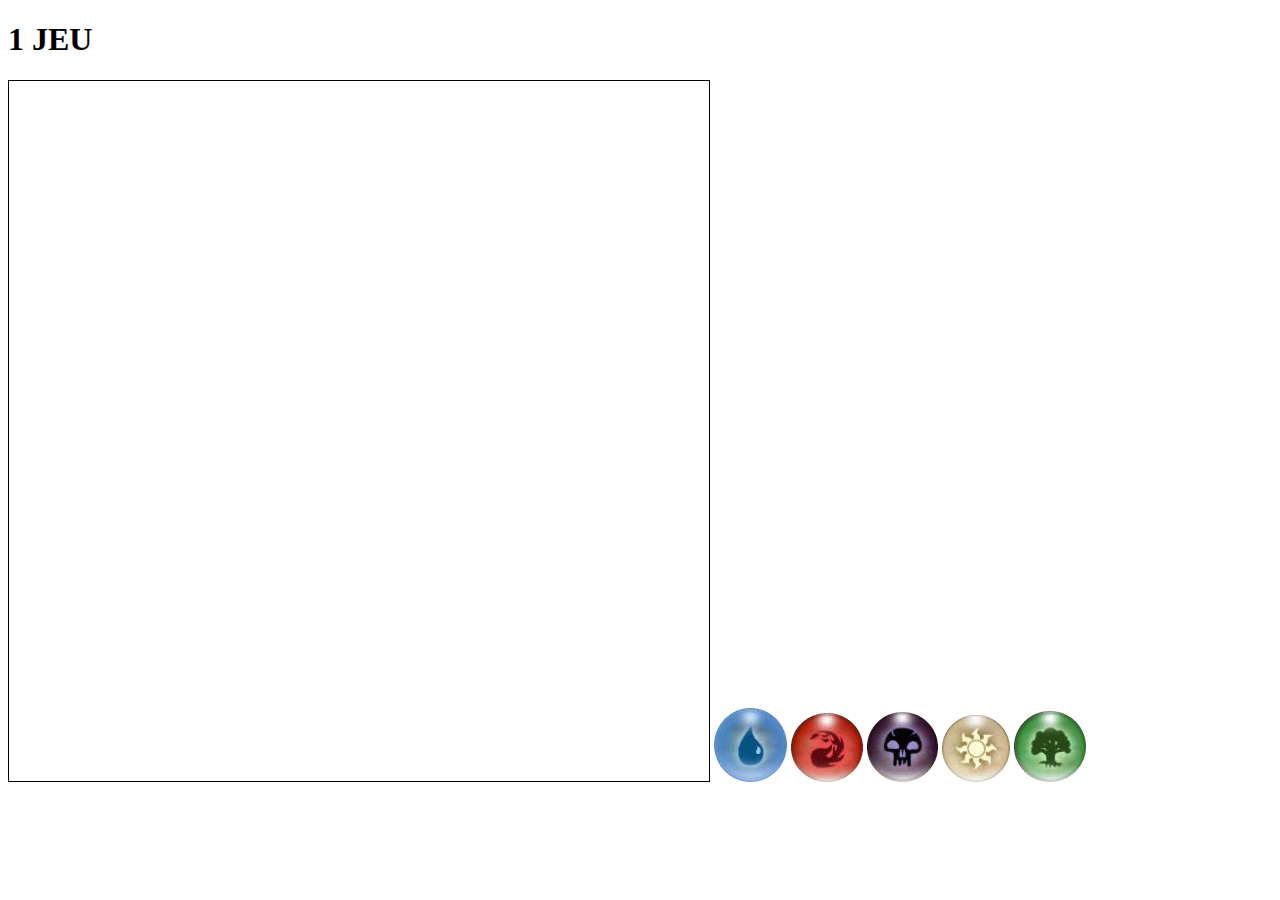
==== index.html @ 845fefe0 "Up" ====
<!DOCTYPE html>
<html lang="en">
<head>
    <link rel="stylesheet" href="style.css" />
    <script type="text/javascript"
            src="http://code.jquery.com/jquery-1.9.1.min.js"></script>
    <meta charset="UTF-8">
    <title>Projet HTML5</title>
</head>
<body>
<div>
<h1 id="jeu">1 JEU</h1>
</div>

<canvas id="viewport" height="700" width="700" style="border:1px solid #000000;"></canvas>



<img src="img/ile.png">
<img src="img/montagne.png">
<img src="img/marais.png">
<img src="img/plaine.png">
<img src="img/foret.png">

<script src="js/entitys.js"></script>
<script src="js/plateau.js"></script>
<script src="js/main.js"></script>
</body>
</html>
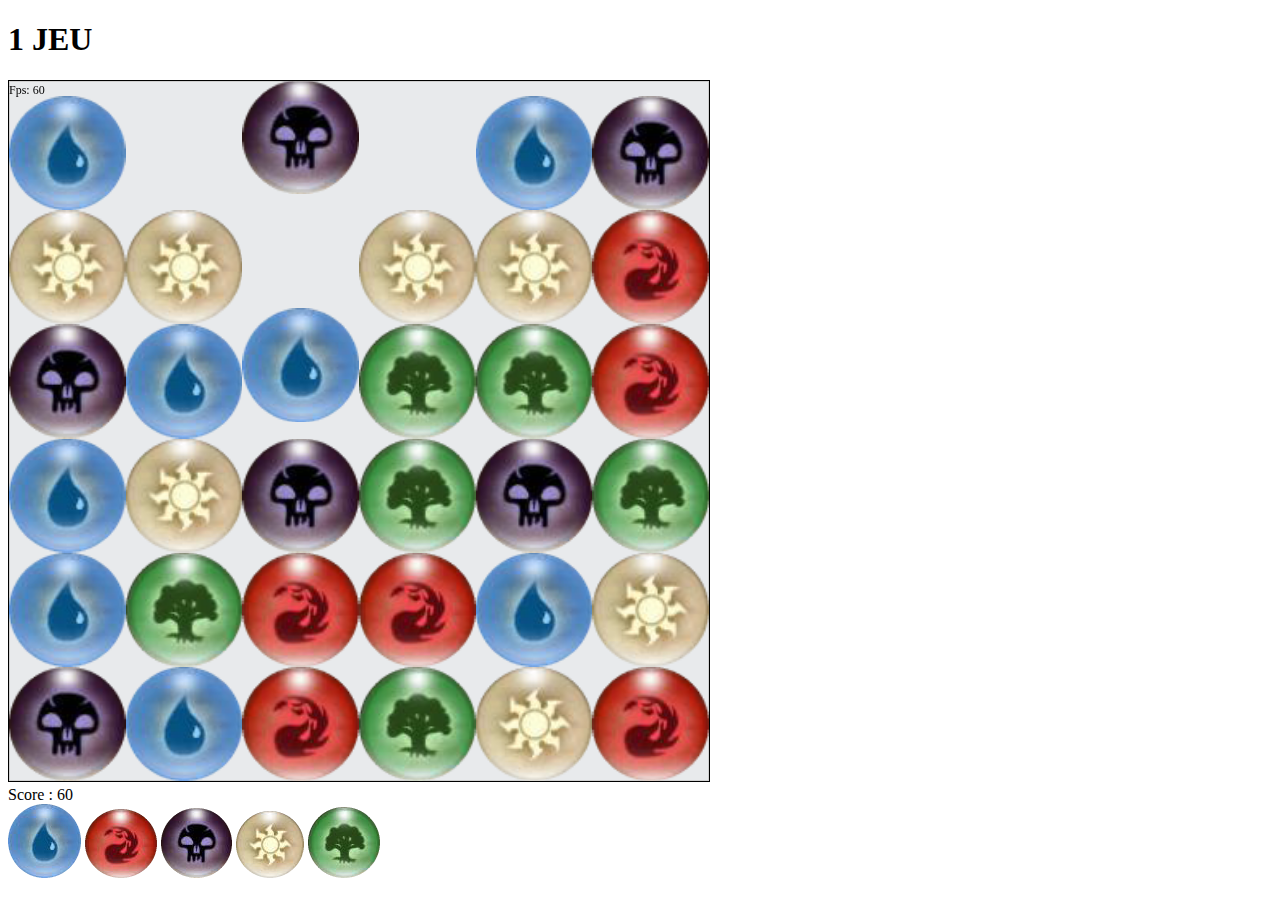
==== commit 194313dc: "up" ====
--- a/index.html
+++ b/index.html
@@ -14,7 +14,7 @@
 
 <canvas id="viewport" height="700" width="700" style="border:1px solid #000000;"></canvas>
 
-
+<div id="score">Score : 0</div>
 
 <img src="img/ile.png">
 <img src="img/montagne.png">
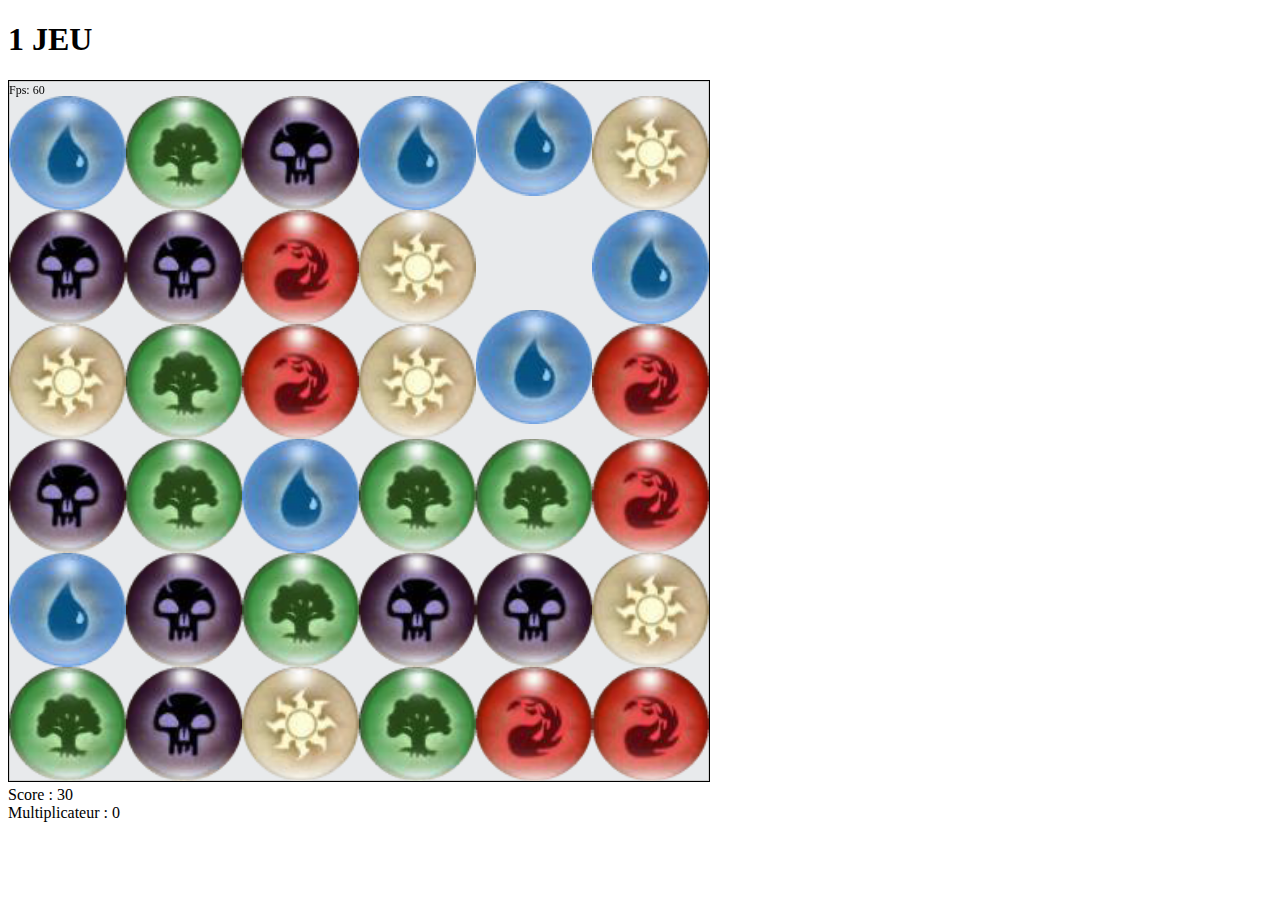
==== commit c8da7873: "UP jeu" ====
--- a/index.html
+++ b/index.html
@@ -15,12 +15,8 @@
 <canvas id="viewport" height="700" width="700" style="border:1px solid #000000;"></canvas>
 
 <div id="score">Score : 0</div>
+<div id="multiplicateur">Multiplicateur : 0</div>
 
-<img src="img/ile.png">
-<img src="img/montagne.png">
-<img src="img/marais.png">
-<img src="img/plaine.png">
-<img src="img/foret.png">
 
 <script src="js/entitys.js"></script>
 <script src="js/plateau.js"></script>
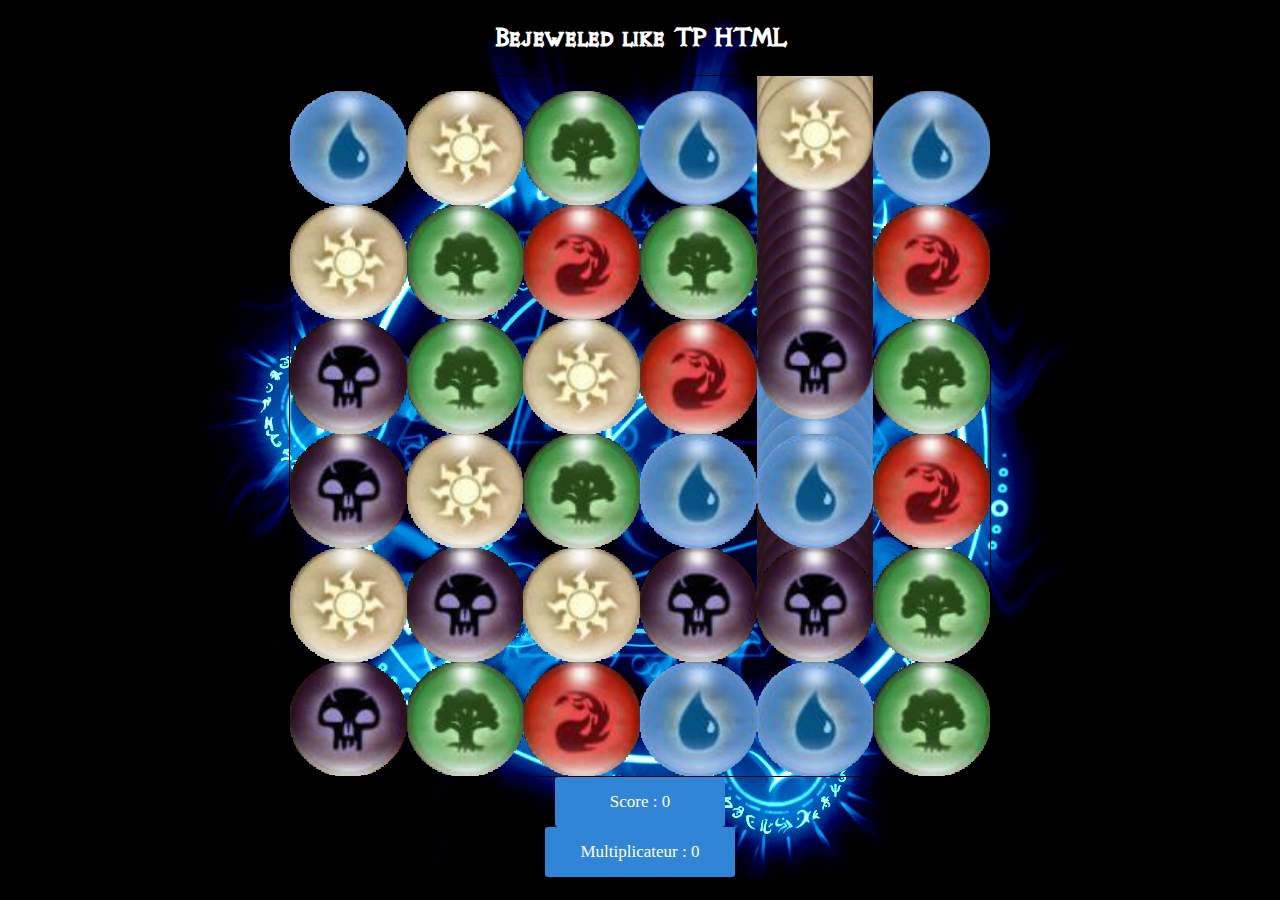
==== commit 00c42e56: "antho" ====
--- a/index.html
+++ b/index.html
@@ -8,9 +8,7 @@
     <title>Projet HTML5</title>
 </head>
 <body>
-<div>
-<h1 id="jeu">1 JEU</h1>
-</div>
+<h1 id="jeu">Bejeweled like TP HTML</h1>
 
 <canvas id="viewport" height="700" width="700" style="border:1px solid #000000;"></canvas>
 
--- a/style.css
+++ b/style.css
@@ -0,0 +1,59 @@
+@font-face {
+    font-family: epicFont;
+    src: url(knightsquest.ttf);
+}
+
+h1 {
+    font-family:epicFont;
+}
+
+body {
+    color: #ffffff;
+    background: url("img/background.jpg")no-repeat center center fixed;
+    -webkit-background-size: cover;
+    -moz-background-size: cover;
+    -o-background-size: cover;
+    background-size: cover;
+    margin:auto;
+    width:1000px;
+    text-align:center;
+}
+
+#viewport {
+    padding-left:0;
+    padding-right:0;
+    margin-left:auto;
+    margin-right:auto;
+    display:block;
+    height:700px;
+    width:700px;
+}
+
+#score {
+    background: #3085d6;
+    border: 0;
+    box-shadow: none;
+    font-size: 17px;
+    font-weight: 500;
+    border-radius: 3px;
+    padding: 15px 35px;
+    margin: 26px 5px 0;
+    width: 100px;
+    height: 20px;
+    margin:auto;
+}
+
+
+#multiplicateur {
+    background: #3085d6;
+    border: 0;
+    box-shadow: none;
+    font-size: 17px;
+    font-weight: 500;
+    border-radius: 3px;
+    padding: 15px 35px;
+    margin: 26px 5px 0;
+    width: 120px;
+    height: 20px;
+    margin:auto;
+}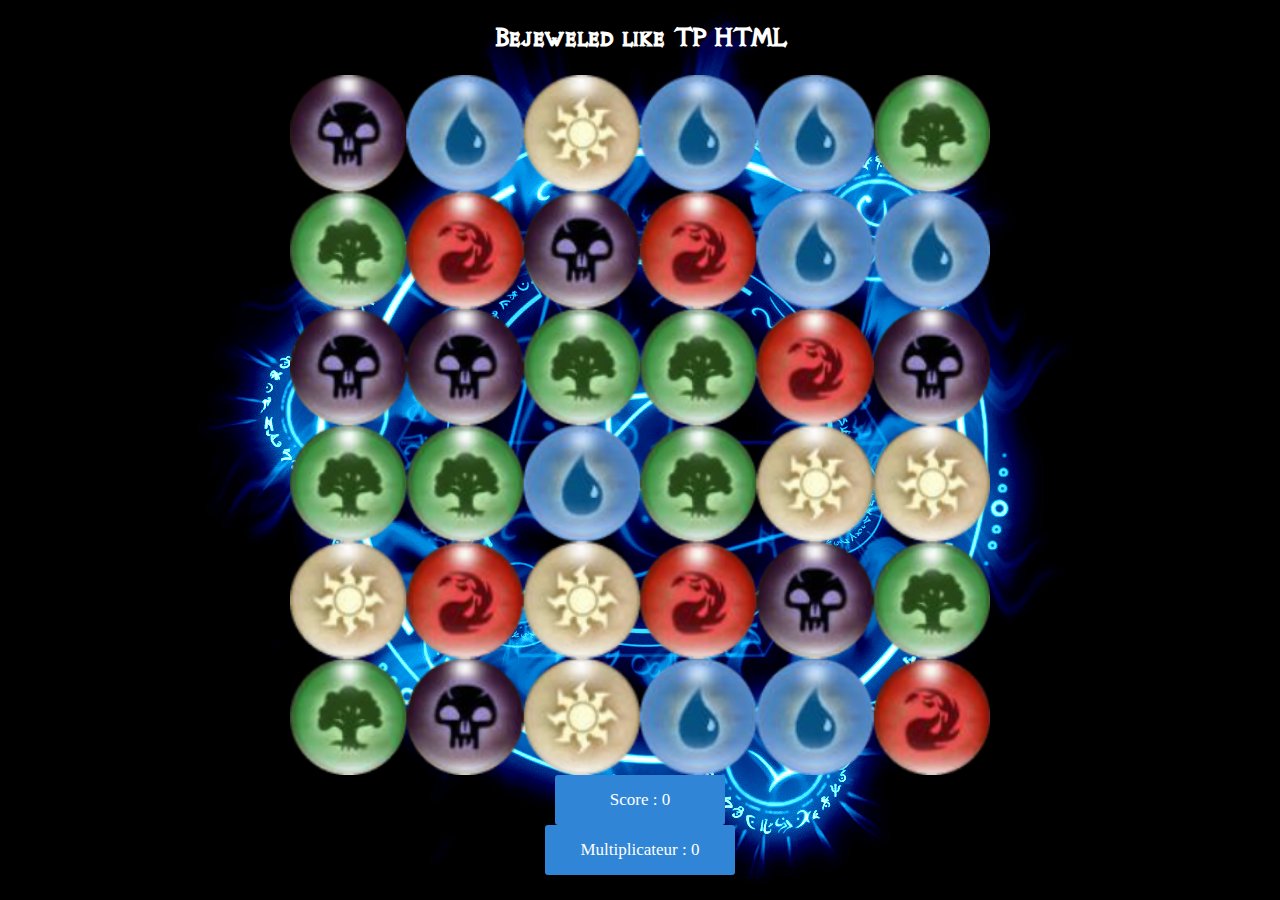
==== commit 919de2fb: "gfgvd" ====
--- a/index.html
+++ b/index.html
@@ -10,10 +10,10 @@
 <body>
 <h1 id="jeu">Bejeweled like TP HTML</h1>
 
-<canvas id="viewport" height="700" width="700" style="border:1px solid #000000;"></canvas>
+<canvas id="viewport" height="500" width="500" ></canvas>
 
-<div id="score">Score : 0</div>
-<div id="multiplicateur">Multiplicateur : 0</div>
+<div id="score">Score: 0</div>
+<div id="multiplicateur">Multiplicateur: 0</div>
 
 
 <script src="js/entitys.js"></script>
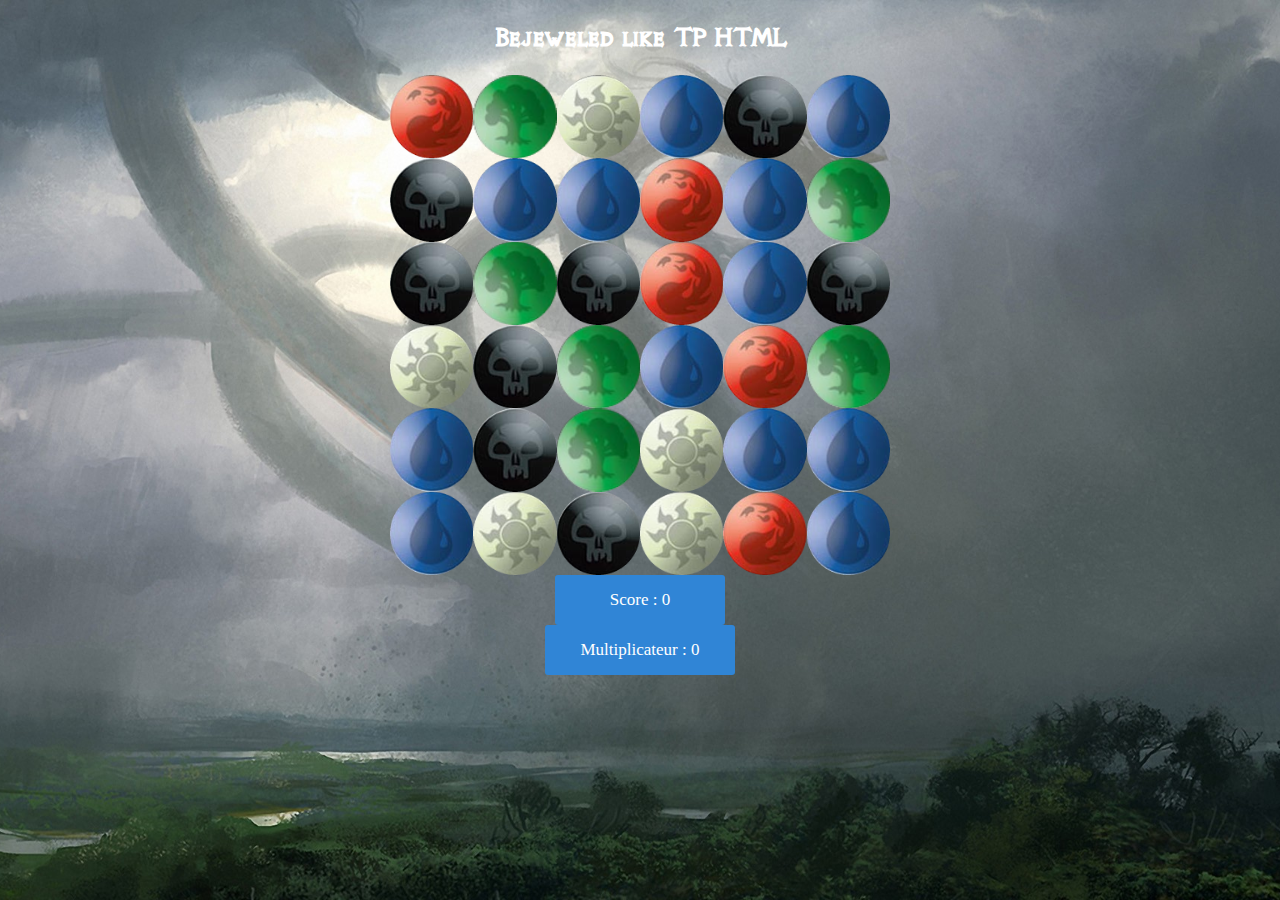
==== commit 6b73eb04: "Change images + setup backs" ====
--- a/index.html
+++ b/index.html
@@ -12,8 +12,8 @@
 
 <canvas id="viewport" height="500" width="500" ></canvas>
 
-<div id="score">Score: 0</div>
-<div id="multiplicateur">Multiplicateur: 0</div>
+<div id="score">Score : 0</div>
+<div id="multiplicateur">Multiplicateur : 0</div>
 
 
 <script src="js/entitys.js"></script>
--- a/style.css
+++ b/style.css
@@ -9,7 +9,7 @@
 
 body {
     color: #ffffff;
-    background: url("img/background.jpg")no-repeat center center fixed;
+    background: url("backgrounds/b1.jpg")no-repeat center center fixed;
     -webkit-background-size: cover;
     -moz-background-size: cover;
     -o-background-size: cover;
@@ -25,8 +25,6 @@
     margin-left:auto;
     margin-right:auto;
     display:block;
-    height:700px;
-    width:700px;
 }
 
 #score {
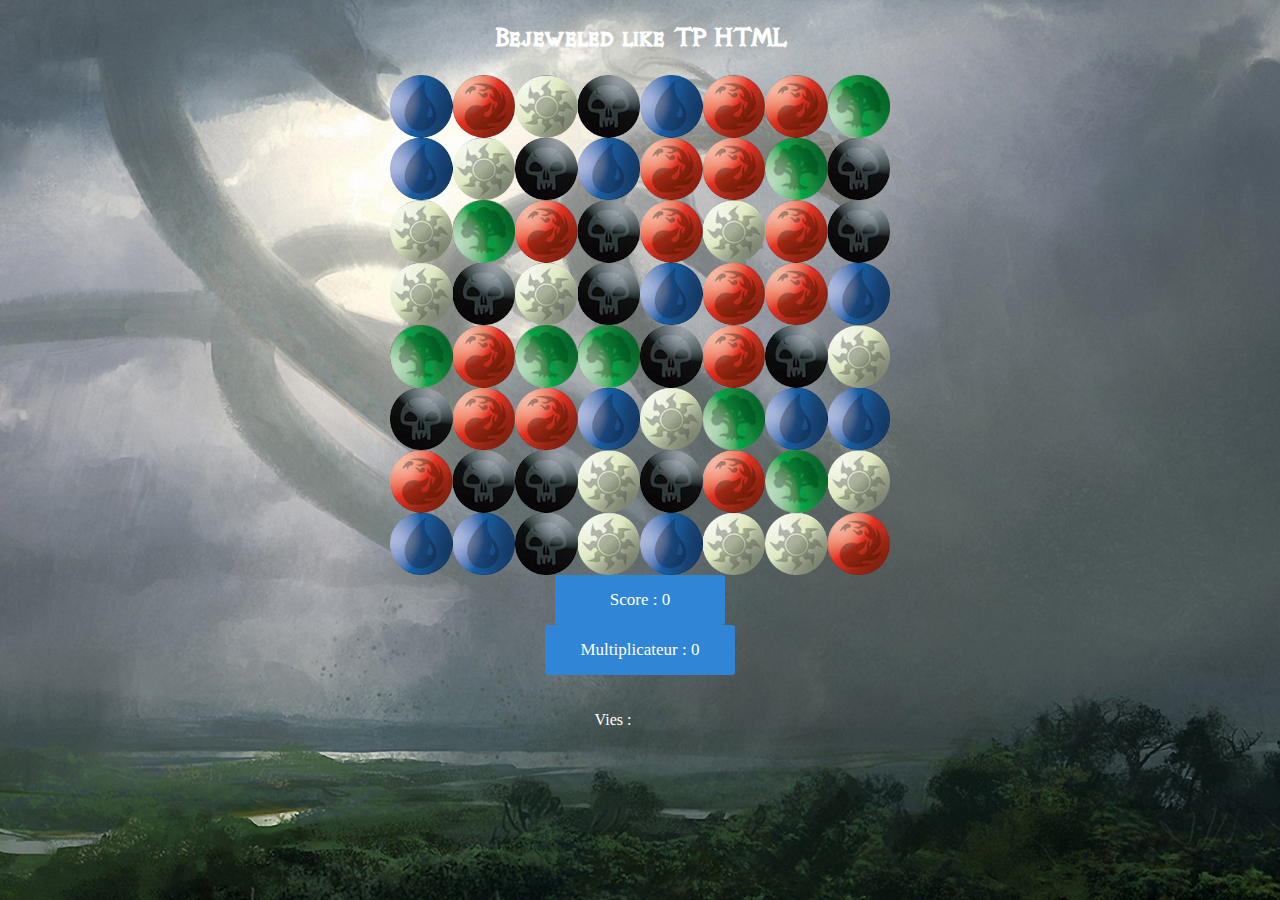
==== commit 63fb8a4f: "Add imgs vies" ====
--- a/index.html
+++ b/index.html
@@ -12,8 +12,10 @@
 
 <canvas id="viewport" height="500" width="500" ></canvas>
 
-<div id="score">Score : 0</div>
-<div id="multiplicateur">Multiplicateur : 0</div>
+<div id="score">Score: 0</div>
+<div id="multiplicateur">Multiplicateur: 0</div>
+<div id="vies">Vies: <img src='img/lifes/life_5.png' width='50' height='50'></div>
+<button id="reset">RESET</button>
 
 
 <script src="js/entitys.js"></script>
--- a/style.css
+++ b/style.css
@@ -15,7 +15,7 @@
     -o-background-size: cover;
     background-size: cover;
     margin:auto;
-    width:1000px;
+    width:100%;
     text-align:center;
 }
 
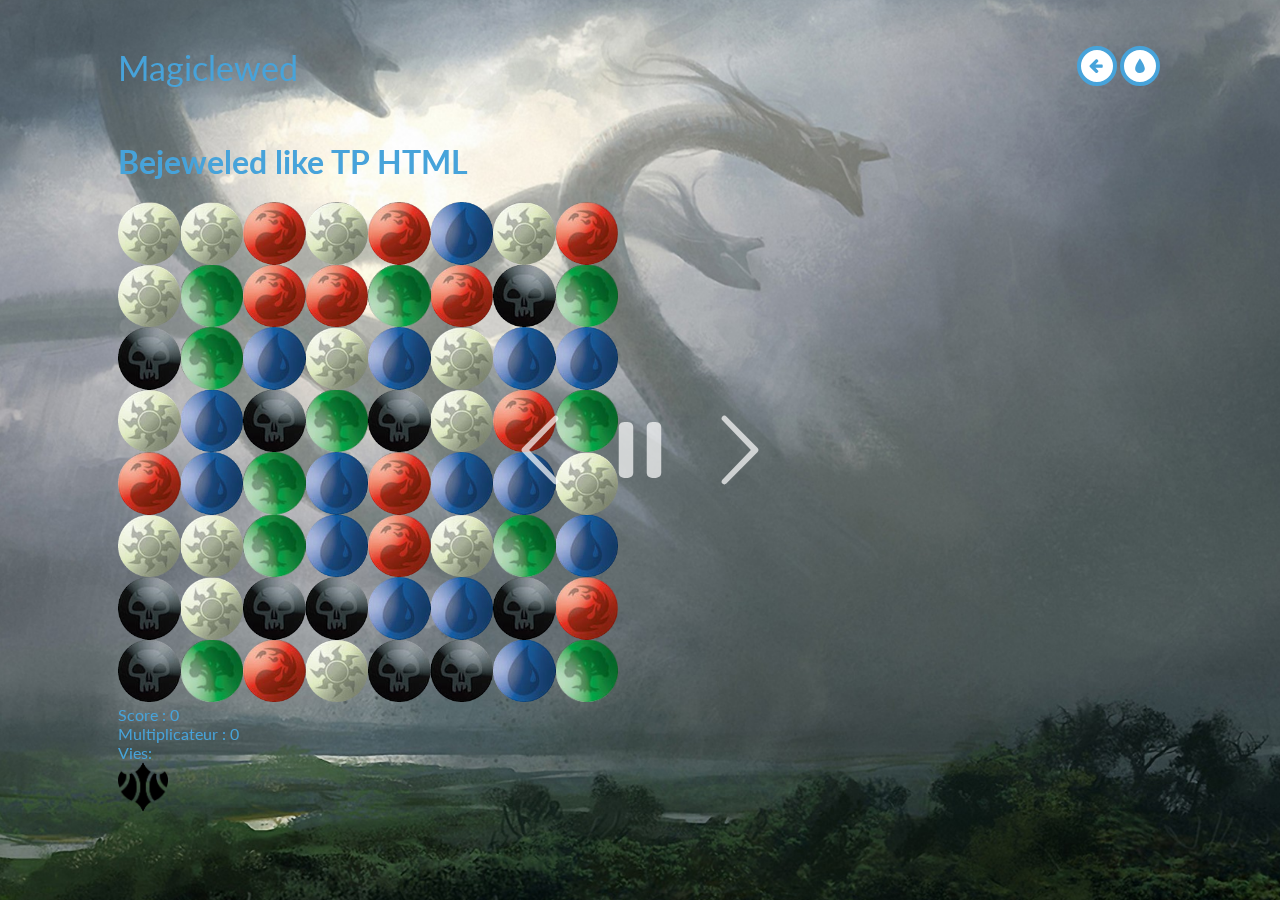
==== commit 70c3bfd7: "ReadME :)" ====
--- a/index.html
+++ b/index.html
@@ -1,25 +1,60 @@
 <!DOCTYPE html>
-<html lang="en">
+<html lang="fr" class="no-js">
 <head>
-    <link rel="stylesheet" href="style.css" />
-    <script type="text/javascript"
-            src="http://code.jquery.com/jquery-1.9.1.min.js"></script>
-    <meta charset="UTF-8">
-    <title>Projet HTML5</title>
+    <meta charset="UTF-8" />
+    <meta http-equiv="X-UA-Compatible" content="IE=edge,chrome=1">
+    <meta name="viewport" content="width=device-width, initial-scale=1.0">
+    <title>TP noté HTML 5</title>
+    <link rel="stylesheet" type="text/css" href="css/default.css" />
+    <link rel="stylesheet" type="text/css" href="css/component.css" />
+    <script src="js/background/modernizr.custom.js"></script>
 </head>
 <body>
-<h1 id="jeu">Bejeweled like TP HTML</h1>
+<div class="container">
+    <header class="clearfix">
+        <h1>Magiclewed</h1>
+        <nav>
+            <a href="http://tympanus.net/Blueprints/ResponsiveFullWidthGrid/" class="icon-arrow-left" data-info="previous Blueprint">Previous Blueprint</a>
+            <a href="http://tympanus.net/codrops/?p=14667" class="icon-drop" data-info="back to the Codrops article">back to the Codrops article</a>
+        </nav>
+    </header>
+    <div class="main">
+        <ul id="cbp-bislideshow" class="cbp-bislideshow">
+            <li><img src="backgrounds/b1.jpg" alt="image01"/></li>
+            <li><img src="backgrounds/b2.jpg" alt="image02"/></li>
+            <li><img src="backgrounds/b3.jpg" alt="image03"/></li>
+            <li><img src="backgrounds/b4.jpg" alt="image04"/></li>
+            <li><img src="backgrounds/b5.jpg" alt="image05"/></li>
+            <li><img src="backgrounds/b6.jpg" alt="image06"/></li>
+            <li><img src="backgrounds/b7.jpg" alt="image06"/></li>
+            <li><img src="backgrounds/b8.jpg" alt="image06"/></li>
+        </ul>
+        <h1 id="jeu">Bejeweled like TP HTML</h1>
 
-<canvas id="viewport" height="500" width="500" ></canvas>
+        <canvas id="viewport" height="500" width="500" ></canvas>
 
-<div id="score">Score: 0</div>
-<div id="multiplicateur">Multiplicateur: 0</div>
-<div id="vies">Vies: <img src='img/lifes/life_5.png' width='50' height='50'></div>
-<button id="reset">RESET</button>
-
-
+        <div id="score">Score: 0</div>
+        <div id="multiplicateur">Multiplicateur: 0</div>
+        Vies: <div id="vies"><img src='img/lifes/life_5.png' width='50' height='50'></div>
+        <button id="reset">RESET</button>
+        <div id="cbp-bicontrols" class="cbp-bicontrols">
+            <span class="cbp-biprev"></span>
+            <span class="cbp-bipause"></span>
+            <span class="cbp-binext"></span>
+        </div>
+    </div>
+</div>
+<script src="https://ajax.googleapis.com/ajax/libs/jquery/1.9.1/jquery.min.js"></script>
+<!-- imagesLoaded jQuery plugin by @desandro : https://github.com/desandro/imagesloaded -->
+<script src="js/background/jquery.imagesloaded.min.js"></script>
+<script src="js/background/cbpBGSlideshow.js"></script>
 <script src="js/entitys.js"></script>
 <script src="js/plateau.js"></script>
 <script src="js/main.js"></script>
+<script>
+    $(function() {
+        cbpBGSlideshow.init();
+    });
+</script>
 </body>
 </html>--- a/css/default.css
+++ b/css/default.css
@@ -0,0 +1,147 @@
+/* General Demo Style */
+@import url(http://fonts.googleapis.com/css?family=Lato:300,400,700);
+
+@font-face {
+	font-family: 'fontawesome';
+	src:url('../fonts/fontawesome.eot');
+	src:url('../fonts/fontawesome.eot?#iefix') format('embedded-opentype'),
+		url('../fonts/fontawesome.svg#fontawesome') format('svg'),
+		url('../fonts/fontawesome.woff') format('woff'),
+		url('../fonts/fontawesome.ttf') format('truetype');
+	font-weight: normal;
+	font-style: normal;
+}
+
+body, html { font-size: 100%; 	padding: 0; margin: 0;}
+
+/* Reset */
+*,
+*:after,
+*:before {
+	-webkit-box-sizing: border-box;
+	-moz-box-sizing: border-box;
+	box-sizing: border-box;
+}
+
+/* Clearfix hack by Nicolas Gallagher: http://nicolasgallagher.com/micro-clearfix-hack/ */
+.clearfix:before,
+.clearfix:after {
+	content: " ";
+	display: table;
+}
+
+.clearfix:after {
+	clear: both;
+}
+
+body {
+    font-family: 'Lato', Calibri, Arial, sans-serif;
+    color: #47a3da;
+
+}
+
+a {
+	color: #f0f0f0;
+	text-decoration: none;
+}
+
+a:hover {
+	color: #000;
+}
+
+.main,
+.container > header {
+	width: 90%;
+	max-width: 69em;
+	margin: 0 auto;
+	padding: 0 1.875em 3.125em 1.875em;
+}
+
+.container > header {
+	padding: 2.875em 1.875em 1.875em;
+}
+
+.container > header h1 {
+	font-size: 2.125em;
+	line-height: 1.3;
+	margin: 0;
+	float: left;
+	font-weight: 400;
+}
+
+.container > header span {
+	display: block;
+	font-weight: 700;
+	text-transform: uppercase;
+	letter-spacing: 0.5em;
+	padding: 0 0 0.6em 0.1em;
+}
+
+.container > header nav {
+	float: right;
+}
+
+.container > header nav a {
+	display: block;
+	float: left;
+	position: relative;
+	width: 2.5em;
+	height: 2.5em;
+	background: #fff;
+	border-radius: 50%;
+	color: transparent;
+	margin: 0 0.1em;
+	border: 4px solid #47a3da;
+	text-indent: -8000px;
+}
+
+.container > header nav a:after {
+	content: attr(data-info);
+	color: #47a3da;
+	position: absolute;
+	width: 600%;
+	top: 120%;
+	text-align: right;
+	right: 0;
+	opacity: 0;
+	pointer-events: none;
+}
+
+.container > header nav a:hover:after {
+	opacity: 1;
+}
+
+.container > header nav a:hover {
+	background: #47a3da;
+}
+
+.icon-drop:before, 
+.icon-arrow-left:before {
+	font-family: 'fontawesome';
+	position: absolute;
+	top: 0;
+	width: 100%;
+	height: 100%;
+	speak: none;
+	font-style: normal;
+	font-weight: normal;
+	line-height: 2;
+	text-align: center;
+	color: #47a3da;
+	-webkit-font-smoothing: antialiased;
+	text-indent: 8000px;
+	padding-left: 8px;
+}
+
+.container > header nav a:hover:before {
+	color: #fff;
+}
+
+.icon-drop:before {
+	content: "\e000";
+}
+
+.icon-arrow-left:before {
+	content: "\f060";
+}
+
--- a/css/component.css
+++ b/css/component.css
@@ -0,0 +1,128 @@
+@font-face {
+	font-family: 'entypo';
+	src:url('../fonts/controls/entypo.eot');
+	src:url('../fonts/controls/entypo.eot?#iefix') format('embedded-opentype'),
+		url('../fonts/controls/entypo.woff') format('woff'),
+		url('../fonts/controls/entypo.ttf') format('truetype'),
+		url('../fonts/controls/entypo.svg#entypo') format('svg');
+	font-weight: normal;
+	font-style: normal;
+}
+
+.cbp-bislideshow {
+	list-style: none;
+	width: 100%;
+	height: 100%;
+	position: fixed;
+	top: 0;
+	left: 0;
+	z-index: -1;
+	padding: 0;
+	margin: 0;
+}
+
+.cbp-bislideshow li {
+	position: absolute;
+	width: 101%;
+	height: 101%;
+	top: -0.5%;
+	left: -0.5%;
+	opacity: 0;
+	-webkit-transition: opacity 1s;
+	-moz-transition: opacity 1s;
+	transition: opacity 1s;
+}
+
+/* If background-size supported we'll add the images to the background of the li */
+
+.backgroundsize .cbp-bislideshow li {
+	-webkit-background-size: cover;
+	-moz-background-size: cover;
+	background-size: cover;
+	background-position: center center;
+}
+
+/* ...and hide the images */
+.backgroundsize .cbp-bislideshow li img {
+	display: none;
+}
+
+.cbp-bislideshow li img {
+	display: block;
+	width: 100%;
+}
+
+.cbp-bicontrols {
+	position: fixed;
+	width: 300px;
+	height: 100px;
+	margin: -50px 0 0 -150px;
+	top: 50%;
+	left: 50%;
+}
+
+.cbp-bicontrols span {
+	float: left;
+	width: 100px;
+	height: 100px;
+	position: relative;
+	cursor: pointer;
+}
+
+.cbp-bicontrols span:before {
+	position: absolute;
+	width: 100%;
+	height: 100%;
+	top: 0;
+	left: 0;
+	text-align: center;
+	font-family: 'entypo';
+	speak: none;
+	font-style: normal;
+	font-weight: normal;
+	font-variant: normal;
+	text-transform: none;
+	line-height: 100px;
+	font-size: 80px;
+	color: #fff;
+	-webkit-font-smoothing: antialiased;
+	opacity: 0.7;
+}
+
+.cbp-bicontrols span:hover:before {
+	opacity: 1;
+}
+
+.cbp-bicontrols span:active:before {
+	top: 2px;
+}
+
+span.cbp-biplay:before {
+	content: "\e002";
+}
+
+span.cbp-bipause:before {
+	content: "\e003";
+}
+
+span.cbp-binext:before {
+	content: "\e000";
+}
+
+span.cbp-biprev:before {
+	content: "\e001";
+}
+
+.cbp-bicontrols span.cbp-binext {
+	float: right;
+}
+
+/* Fallback */
+
+.no-js.no-backgroundsize .cbp-bislideshow li:first-child {
+	opacity: 1;
+}
+
+.no-js.backgroundsize .cbp-bislideshow li:first-child img {
+	display: block;
+}
